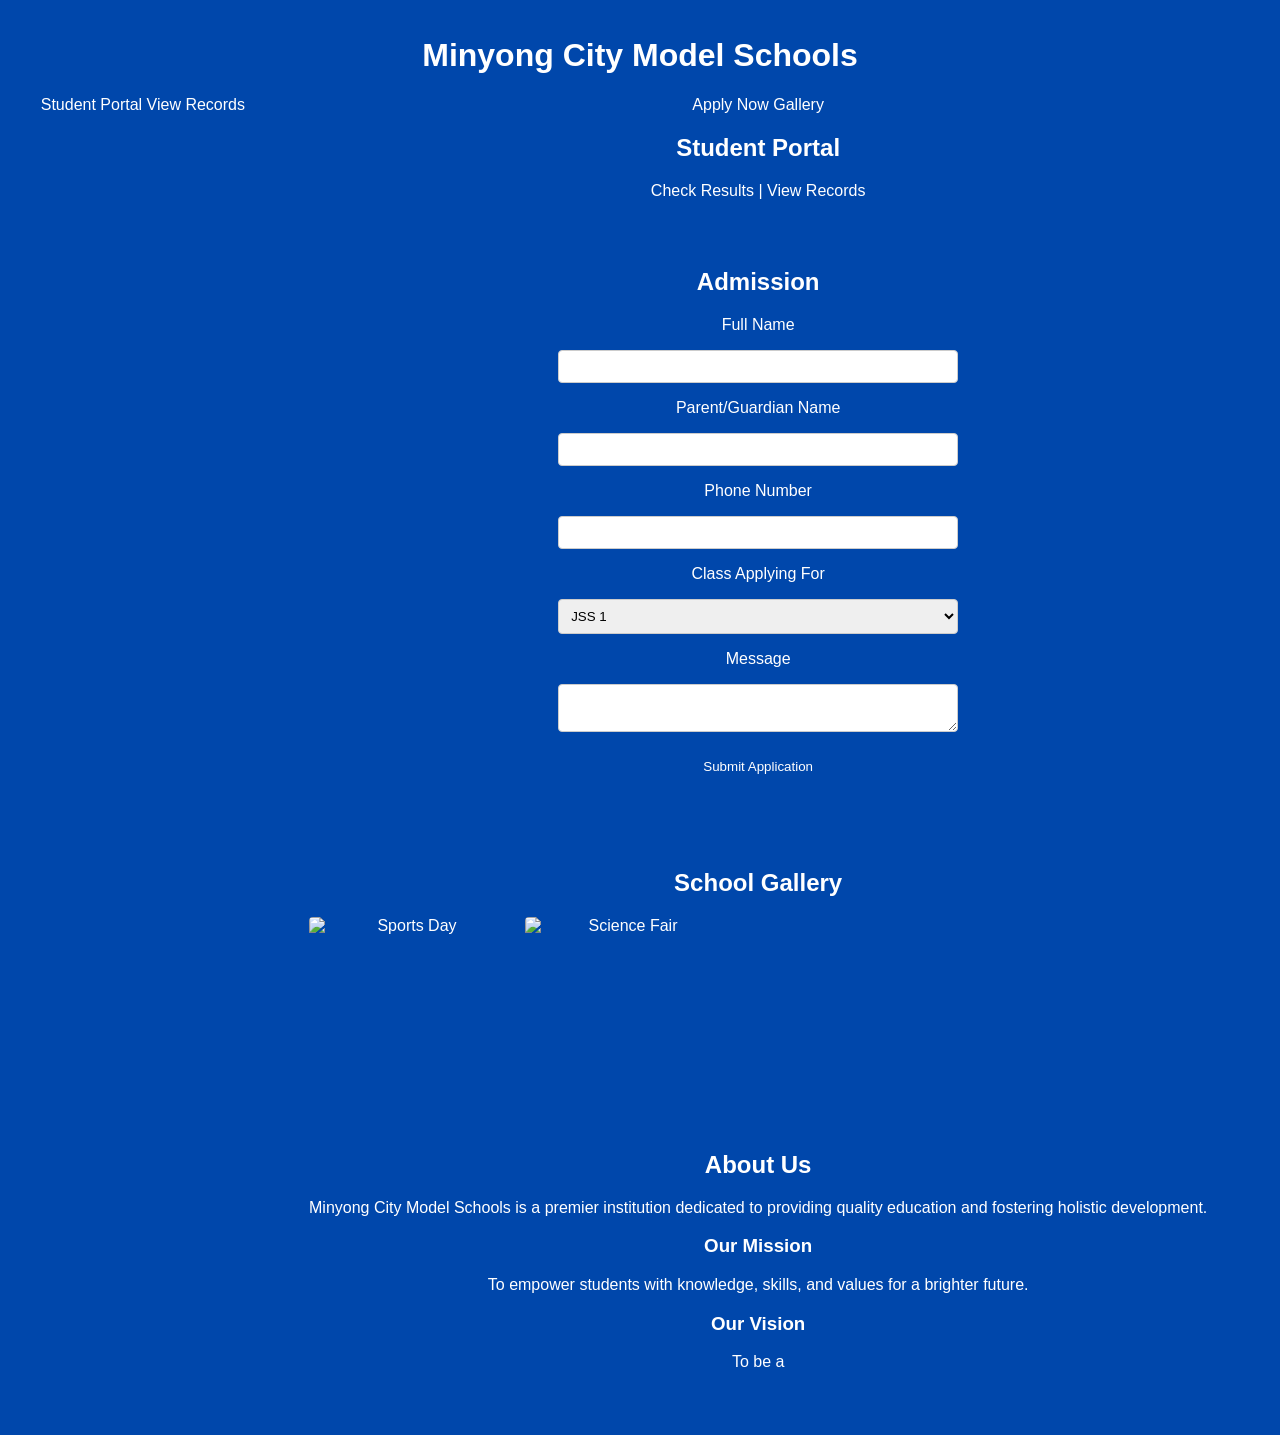
==== index.html @ 959cd060 "Create index.html" ====
<!DOCTYPE html>
<html lang="en">
<head>
    <meta charset="UTF-8">
    <meta name="viewport" content="width=device-width, initial-scale=1.0">
    <title>Minyong City Model Schools</title>
    <style>
        body {
            font-family: Arial, sans-serif;
            margin: 0;
            padding: 0;
        }
        header {
            background: #0047AB;
            color: white;
            padding: 1rem;
            text-align: center;
        }
        nav {
            display: flex;
            justify-content: center;
            gap: 2rem;
            position: relative;
        }
        nav a {
            color: white;
            text-decoration: none;
        }
        .dropdown {
            position: relative;
        }
        .dropdown-content {
            display: none;
            position: absolute;
            background: #0047AB;
            top: 100%;
            left: 0;
            padding: 0.5rem;
            border-radius: 4px;
        }
        .dropdown:hover .dropdown-content {
            display: block;
        }
        .dropdown-content a {
            display: block;
            padding: 0.5rem;
        }
        section {
            padding: 2rem;
        }
        form {
            display: flex;
            flex-direction: column;
            gap: 1rem;
            max-width: 400px;
            margin: auto;
        }
        input, select, textarea {
            padding: 0.5rem;
            border: 1px solid #ccc;
            border-radius: 4px;
        }
        button {
            padding: 0.7rem;
            background: #0047AB;
            color: white;
            border: none;
            cursor: pointer;
        }
        .gallery {
            display: flex;
            gap: 1rem;
            flex-wrap: wrap;
        }
        .gallery img {
            width: 200px;
            height: 150px;
            object-fit: cover;
            border-radius: 4px;
        }
    </style>
</head>
<body>
    <header>
        <h1>Minyong City Model Schools</h1>
        <nav>
            <div class="dropdown">
                <a href="                
                <div class="dropdown-content">
                    <a href="#portal">Student Portal</a>
                    <a href="                           
                    <a href="#records">View Records</a>
                </div>
            </div>
            <div class="dropdown">
                <a href="                 
                <div class="dropdown-content">
                    <a href="#admission">Apply Now</a>
                    <a href="                               
                </div>
            </div>
            <a href="#gallery">Gallery</a>
            <a href="                 
        </nav>
    </header>

    <section id="portal">
        <h2>Student Portal</h2>
        <p><a href="#">Check Results</a> | <a href="#">View Records</a></p>
    </section>

    <section id="admission">
        <h2>Admission</h2>
        <form>
            <label>Full Name</label>
            <input type="text" required>

            <label>Parent/Guardian Name</label>
            <input type="text" required>

            <label>Phone Number</label>
            <input type="tel" required>

            <label>Class Applying For</label>
            <select required>
                <option>JSS 1</option>
                <option>JSS 2</option>
                <option>SSS 1</option>
                <option>SSS 2</option>
            </select>

            <label>Message</label>
            <textarea></textarea>

            <button type="submit">Submit Application</button>
        </form>
    </section>

    <section id="gallery">
        <h2>School Gallery</h2>
        <div class="gallery">
            <img src="https:                                                  
            <img src="https://via.placeholder.com/200x150" alt="Sports Day">
            <img src="https:                                                       
            <img src="https://via.placeholder.com/200x150" alt="Science Fair">
        </div>
    </section>

    <section id="about">
        <h2>About Us</h2>
        <p>Minyong City Model Schools is a premier institution dedicated to providing quality education and fostering holistic development.</p>
        <h3>Our Mission</h3>
        <p>To empower students with knowledge, skills, and values for a brighter future.</p>
        <h3>Our Vision</h3>
        <p>To be a
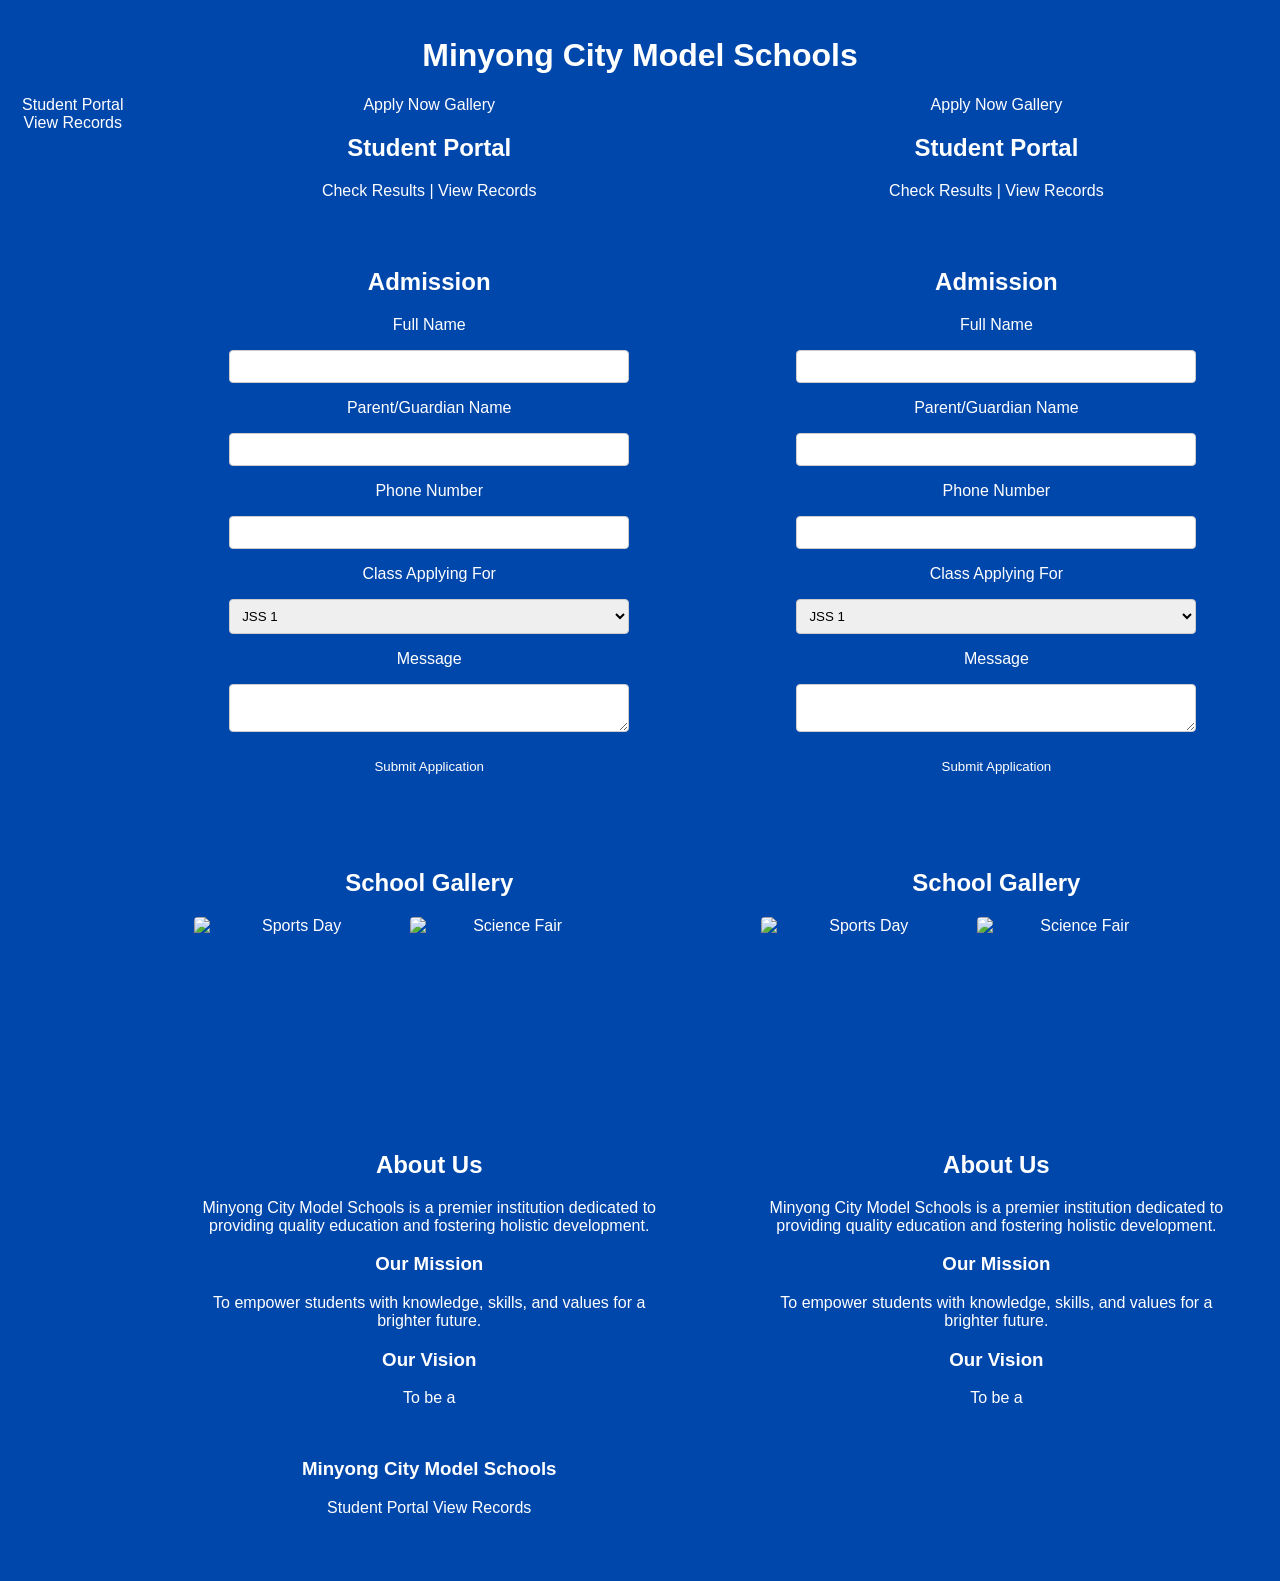
==== commit da98e96d: "Update index.html" ====
--- a/index.html
+++ b/index.html
@@ -153,4 +153,159 @@
         <p>To empower students with knowledge, skills, and values for a brighter future.</p>
         <h3>Our Vision</h3>
         <p>To be a
-      
+    <!DOCTYPE html>
+<html lang="en">
+<head>
+    <meta charset="UTF-8">
+    <meta name="viewport" content="width=device-width, initial-scale=1.0">
+    <title>Minyong City Model Schools</title>
+    <style>
+        body {
+            font-family: Arial, sans-serif;
+            margin: 0;
+            padding: 0;
+        }
+        header {
+            background: #0047AB;
+            color: white;
+            padding: 1rem;
+            text-align: center;
+        }
+        nav {
+            display: flex;
+            justify-content: center;
+            gap: 2rem;
+            position: relative;
+        }
+        nav a {
+            color: white;
+            text-decoration: none;
+        }
+        .dropdown {
+            position: relative;
+        }
+        .dropdown-content {
+            display: none;
+            position: absolute;
+            background: #0047AB;
+            top: 100%;
+            left: 0;
+            padding: 0.5rem;
+            border-radius: 4px;
+        }
+        .dropdown:hover .dropdown-content {
+            display: block;
+        }
+        .dropdown-content a {
+            display: block;
+            padding: 0.5rem;
+        }
+        section {
+            padding: 2rem;
+        }
+        form {
+            display: flex;
+            flex-direction: column;
+            gap: 1rem;
+            max-width: 400px;
+            margin: auto;
+        }
+        input, select, textarea {
+            padding: 0.5rem;
+            border: 1px solid #ccc;
+            border-radius: 4px;
+        }
+        button {
+            padding: 0.7rem;
+            background: #0047AB;
+            color: white;
+            border: none;
+            cursor: pointer;
+        }
+        .gallery {
+            display: flex;
+            gap: 1rem;
+            flex-wrap: wrap;
+        }
+        .gallery img {
+            width: 200px;
+            height: 150px;
+            object-fit: cover;
+            border-radius: 4px;
+        }
+    </style>
+</head>
+<body>
+    <header>
+        <h1>Minyong City Model Schools</h1>
+        <nav>
+            <div class="dropdown">
+                <a href="                
+                <div class="dropdown-content">
+                    <a href="#portal">Student Portal</a>
+                    <a href="                           
+                    <a href="#records">View Records</a>
+                </div>
+            </div>
+            <div class="dropdown">
+                <a href="                 
+                <div class="dropdown-content">
+                    <a href="#admission">Apply Now</a>
+                    <a href="                               
+                </div>
+            </div>
+            <a href="#gallery">Gallery</a>
+            <a href="                 
+        </nav>
+    </header>
+
+    <section id="portal">
+        <h2>Student Portal</h2>
+        <p><a href="#">Check Results</a> | <a href="#">View Records</a></p>
+    </section>
+
+    <section id="admission">
+        <h2>Admission</h2>
+        <form>
+            <label>Full Name</label>
+            <input type="text" required>
+
+            <label>Parent/Guardian Name</label>
+            <input type="text" required>
+
+            <label>Phone Number</label>
+            <input type="tel" required>
+
+            <label>Class Applying For</label>
+            <select required>
+                <option>JSS 1</option>
+                <option>JSS 2</option>
+                <option>SSS 1</option>
+                <option>SSS 2</option>
+            </select>
+
+            <label>Message</label>
+            <textarea></textarea>
+
+            <button type="submit">Submit Application</button>
+        </form>
+    </section>
+
+    <section id="gallery">
+        <h2>School Gallery</h2>
+        <div class="gallery">
+            <img src="https:                                                  
+            <img src="https://via.placeholder.com/200x150" alt="Sports Day">
+            <img src="https:                                                       
+            <img src="https://via.placeholder.com/200x150" alt="Science Fair">
+        </div>
+    </section>
+
+    <section id="about">
+        <h2>About Us</h2>
+        <p>Minyong City Model Schools is a premier institution dedicated to providing quality education and fostering holistic development.</p>
+        <h3>Our Mission</h3>
+        <p>To empower students with knowledge, skills, and values for a brighter future.</p>
+        <h3>Our Vision</h3>
+        <p>To be a
+                
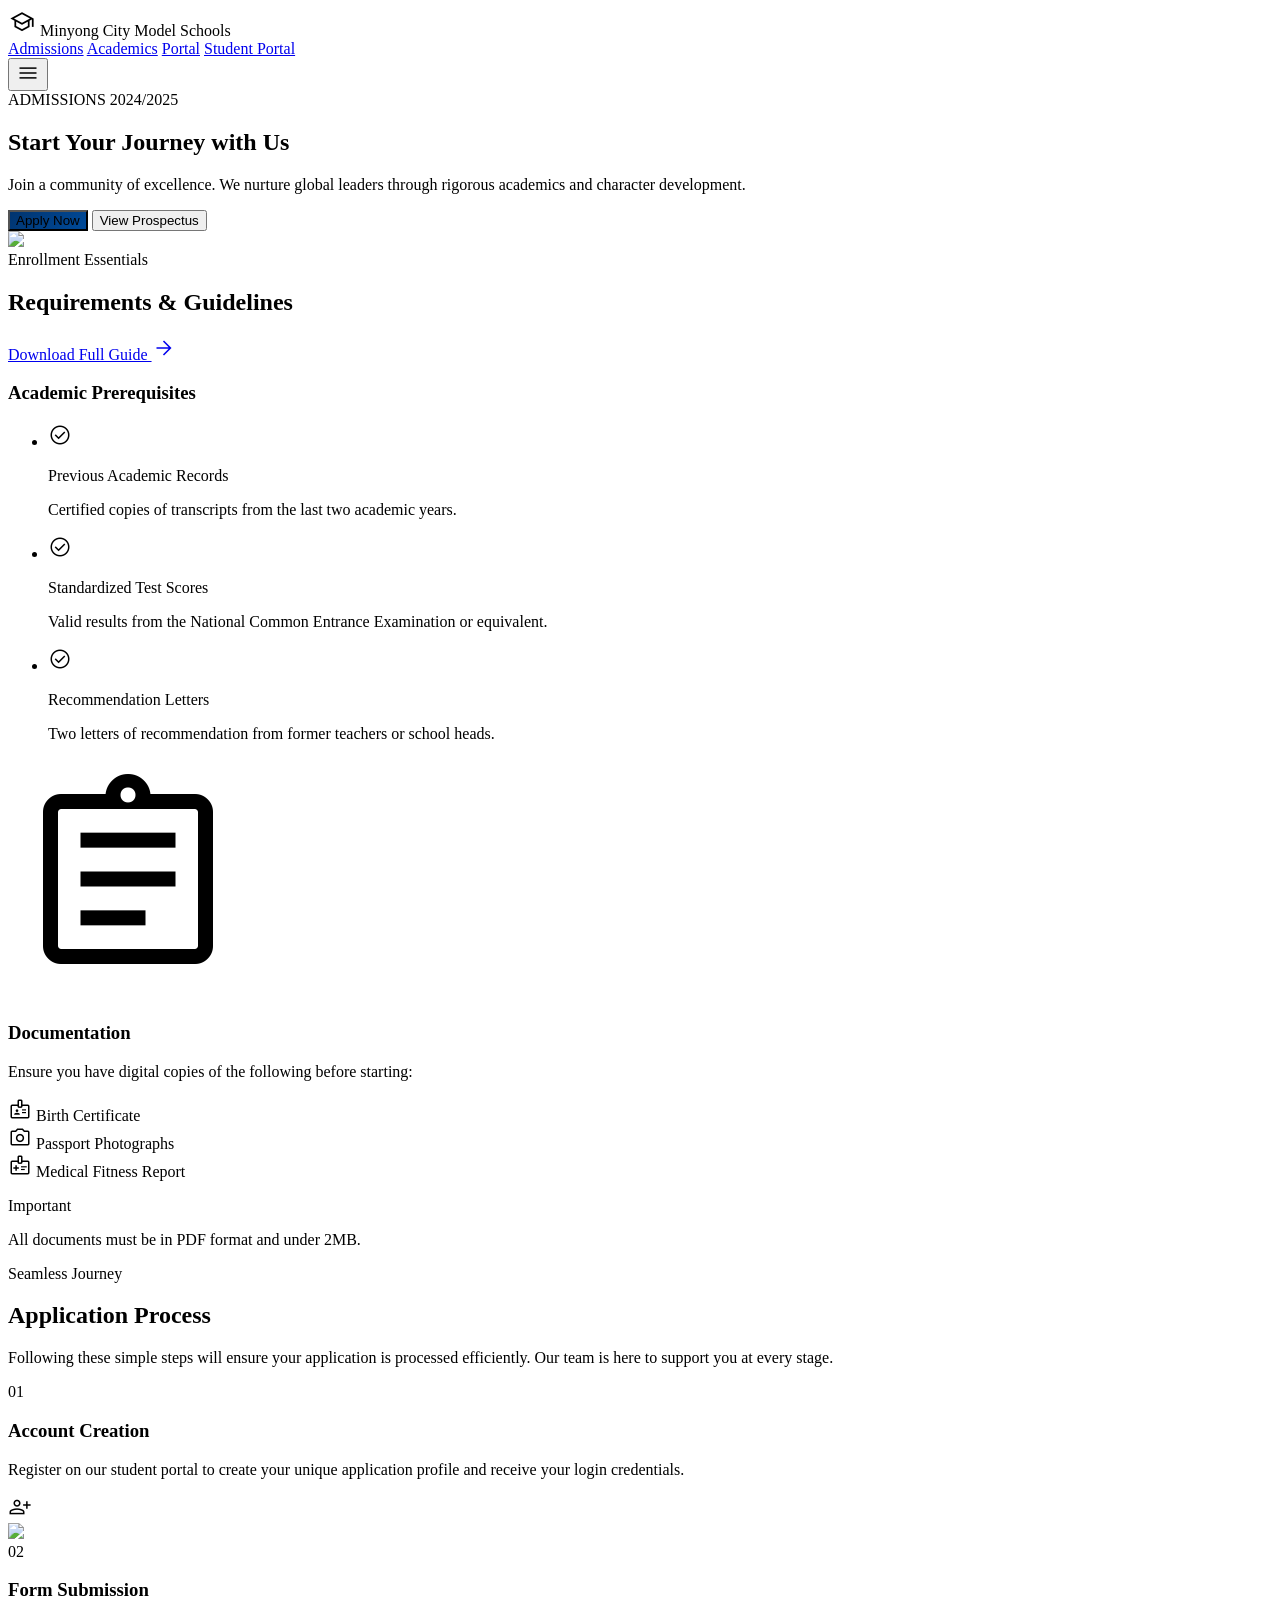
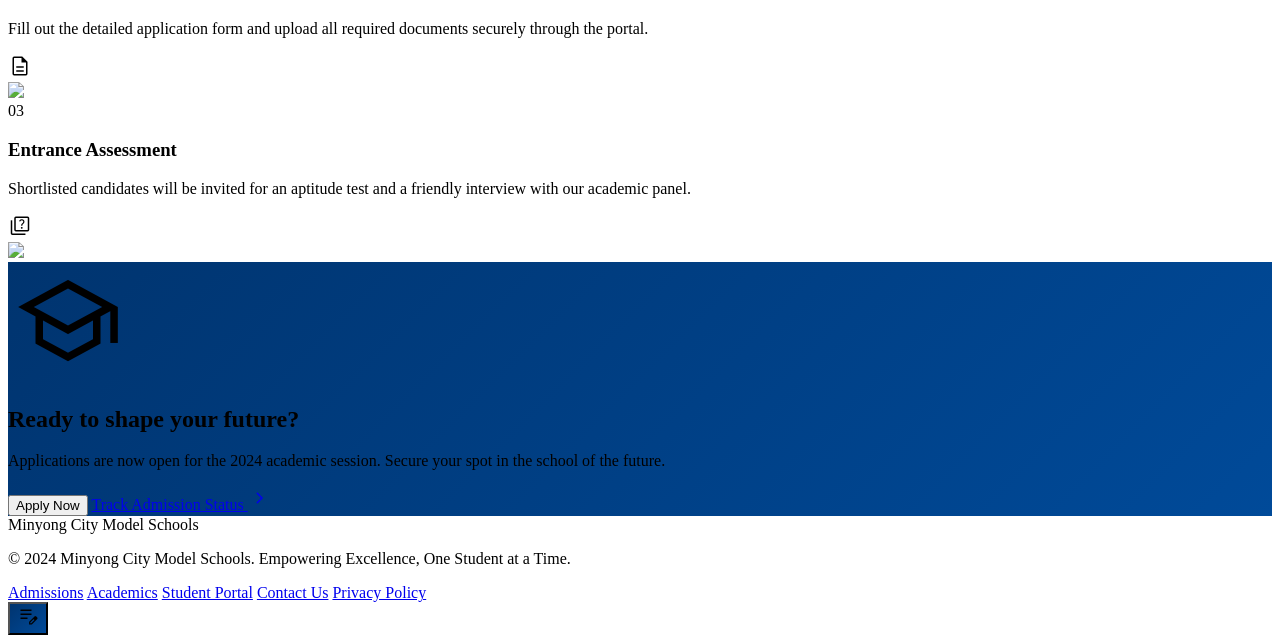
==== commit 9b326536: "Create index.html" ====
--- a/index.html
+++ b/index.html
@@ -1,311 +1,308 @@
 <!DOCTYPE html>
-<html lang="en">
-<head>
-    <meta charset="UTF-8">
-    <meta name="viewport" content="width=device-width, initial-scale=1.0">
-    <title>Minyong City Model Schools</title>
-    <style>
-        body {
-            font-family: Arial, sans-serif;
-            margin: 0;
-            padding: 0;
+
+<html class="light" lang="en"><head>
+<meta charset="utf-8"/>
+<meta content="width=device-width, initial-scale=1.0" name="viewport"/>
+<link href="https://fonts.googleapis.com/css2?family=Manrope:wght@400;500;700;800&amp;family=Public+Sans:wght@300;400;500;600&amp;display=swap" rel="stylesheet"/>
+<link href="https://fonts.googleapis.com/css2?family=Material+Symbols+Outlined:wght,FILL@100..700,0..1&amp;display=swap" rel="stylesheet"/>
+<link href="https://fonts.googleapis.com/css2?family=Material+Symbols+Outlined:wght,FILL@100..700,0..1&amp;display=swap" rel="stylesheet"/>
+<script src="https://cdn.tailwindcss.com?plugins=forms,container-queries"></script>
+<script id="tailwind-config">
+      tailwind.config = {
+        darkMode: "class",
+        theme: {
+          extend: {
+            colors: {
+              "surface-container-low": "#f3f4f5",
+              "primary-fixed": "#d7e2ff",
+              "on-tertiary-fixed": "#351000",
+              "outline": "#737783",
+              "on-tertiary-fixed-variant": "#7b2f00",
+              "tertiary-fixed-dim": "#ffb694",
+              "error": "#ba1a1a",
+              "on-surface-variant": "#424751",
+              "inverse-surface": "#2e3132",
+              "secondary-fixed": "#cbe7f5",
+              "surface-container": "#edeeef",
+              "surface-dim": "#d9dadb",
+              "tertiary-fixed": "#ffdbcc",
+              "on-surface": "#191c1d",
+              "surface-container-lowest": "#ffffff",
+              "inverse-primary": "#abc7ff",
+              "primary-fixed-dim": "#abc7ff",
+              "on-secondary": "#ffffff",
+              "tertiary": "#5f2200",
+              "secondary-fixed-dim": "#afcbd8",
+              "secondary-container": "#cbe7f5",
+              "surface-tint": "#255dad",
+              "on-primary-fixed-variant": "#00458f",
+              "on-error": "#ffffff",
+              "primary": "#00346f",
+              "on-primary-fixed": "#001b3f",
+              "surface-container-highest": "#e1e3e4",
+              "error-container": "#ffdad6",
+              "surface-container-high": "#e7e8e9",
+              "background": "#f8f9fa",
+              "secondary": "#48626e",
+              "tertiary-container": "#833301",
+              "surface-variant": "#e1e3e4",
+              "on-primary": "#ffffff",
+              "surface-bright": "#f8f9fa",
+              "outline-variant": "#c2c6d3",
+              "on-tertiary": "#ffffff",
+              "primary-container": "#004a99",
+              "inverse-on-surface": "#f0f1f2",
+              "on-tertiary-container": "#ffa77e",
+              "on-error-container": "#93000a",
+              "on-secondary-fixed": "#021f29",
+              "on-secondary-fixed-variant": "#304a55",
+              "surface": "#f8f9fa",
+              "on-background": "#191c1d",
+              "on-secondary-container": "#4e6874",
+              "on-primary-container": "#9bbdff"
+            },
+            fontFamily: {
+              "headline": ["Manrope"],
+              "body": ["Public Sans"],
+              "label": ["Public Sans"]
+            },
+            borderRadius: {"DEFAULT": "0.125rem", "lg": "0.25rem", "xl": "0.5rem", "full": "0.75rem"},
+          },
+        },
+      }
+    </script>
+<style>
+        .material-symbols-outlined {
+            font-variation-settings: 'FILL' 0, 'wght' 300, 'GRAD' 0, 'opsz' 24;
         }
-        header {
-            background: #0047AB;
-            color: white;
-            padding: 1rem;
-            text-align: center;
-        }
-        nav {
-            display: flex;
-            justify-content: center;
-            gap: 2rem;
-            position: relative;
-        }
-        nav a {
-            color: white;
-            text-decoration: none;
-        }
-        .dropdown {
-            position: relative;
-        }
-        .dropdown-content {
-            display: none;
-            position: absolute;
-            background: #0047AB;
-            top: 100%;
-            left: 0;
-            padding: 0.5rem;
-            border-radius: 4px;
-        }
-        .dropdown:hover .dropdown-content {
-            display: block;
-        }
-        .dropdown-content a {
-            display: block;
-            padding: 0.5rem;
-        }
-        section {
-            padding: 2rem;
-        }
-        form {
-            display: flex;
-            flex-direction: column;
-            gap: 1rem;
-            max-width: 400px;
-            margin: auto;
-        }
-        input, select, textarea {
-            padding: 0.5rem;
-            border: 1px solid #ccc;
-            border-radius: 4px;
-        }
-        button {
-            padding: 0.7rem;
-            background: #0047AB;
-            color: white;
-            border: none;
-            cursor: pointer;
-        }
-        .gallery {
-            display: flex;
-            gap: 1rem;
-            flex-wrap: wrap;
-        }
-        .gallery img {
-            width: 200px;
-            height: 150px;
-            object-fit: cover;
-            border-radius: 4px;
+        .bg-academic-gradient {
+            background: linear-gradient(135deg, #00346f 0%, #004a99 100%);
         }
     </style>
-</head>
-<body>
-    <header>
-        <h1>Minyong City Model Schools</h1>
-        <nav>
-            <div class="dropdown">
-                <a href="                
-                <div class="dropdown-content">
-                    <a href="#portal">Student Portal</a>
-                    <a href="                           
-                    <a href="#records">View Records</a>
-                </div>
-            </div>
-            <div class="dropdown">
-                <a href="                 
-                <div class="dropdown-content">
-                    <a href="#admission">Apply Now</a>
-                    <a href="                               
-                </div>
-            </div>
-            <a href="#gallery">Gallery</a>
-            <a href="                 
-        </nav>
-    </header>
-
-    <section id="portal">
-        <h2>Student Portal</h2>
-        <p><a href="#">Check Results</a> | <a href="#">View Records</a></p>
-    </section>
-
-    <section id="admission">
-        <h2>Admission</h2>
-        <form>
-            <label>Full Name</label>
-            <input type="text" required>
-
-            <label>Parent/Guardian Name</label>
-            <input type="text" required>
-
-            <label>Phone Number</label>
-            <input type="tel" required>
-
-            <label>Class Applying For</label>
-            <select required>
-                <option>JSS 1</option>
-                <option>JSS 2</option>
-                <option>SSS 1</option>
-                <option>SSS 2</option>
-            </select>
-
-            <label>Message</label>
-            <textarea></textarea>
-
-            <button type="submit">Submit Application</button>
-        </form>
-    </section>
-
-    <section id="gallery">
-        <h2>School Gallery</h2>
-        <div class="gallery">
-            <img src="https:                                                  
-            <img src="https://via.placeholder.com/200x150" alt="Sports Day">
-            <img src="https:                                                       
-            <img src="https://via.placeholder.com/200x150" alt="Science Fair">
-        </div>
-    </section>
-
-    <section id="about">
-        <h2>About Us</h2>
-        <p>Minyong City Model Schools is a premier institution dedicated to providing quality education and fostering holistic development.</p>
-        <h3>Our Mission</h3>
-        <p>To empower students with knowledge, skills, and values for a brighter future.</p>
-        <h3>Our Vision</h3>
-        <p>To be a
-    <!DOCTYPE html>
-<html lang="en">
-<head>
-    <meta charset="UTF-8">
-    <meta name="viewport" content="width=device-width, initial-scale=1.0">
-    <title>Minyong City Model Schools</title>
-    <style>
-        body {
-            font-family: Arial, sans-serif;
-            margin: 0;
-            padding: 0;
-        }
-        header {
-            background: #0047AB;
-            color: white;
-            padding: 1rem;
-            text-align: center;
-        }
-        nav {
-            display: flex;
-            justify-content: center;
-            gap: 2rem;
-            position: relative;
-        }
-        nav a {
-            color: white;
-            text-decoration: none;
-        }
-        .dropdown {
-            position: relative;
-        }
-        .dropdown-content {
-            display: none;
-            position: absolute;
-            background: #0047AB;
-            top: 100%;
-            left: 0;
-            padding: 0.5rem;
-            border-radius: 4px;
-        }
-        .dropdown:hover .dropdown-content {
-            display: block;
-        }
-        .dropdown-content a {
-            display: block;
-            padding: 0.5rem;
-        }
-        section {
-            padding: 2rem;
-        }
-        form {
-            display: flex;
-            flex-direction: column;
-            gap: 1rem;
-            max-width: 400px;
-            margin: auto;
-        }
-        input, select, textarea {
-            padding: 0.5rem;
-            border: 1px solid #ccc;
-            border-radius: 4px;
-        }
-        button {
-            padding: 0.7rem;
-            background: #0047AB;
-            color: white;
-            border: none;
-            cursor: pointer;
-        }
-        .gallery {
-            display: flex;
-            gap: 1rem;
-            flex-wrap: wrap;
-        }
-        .gallery img {
-            width: 200px;
-            height: 150px;
-            object-fit: cover;
-            border-radius: 4px;
-        }
-    </style>
-</head>
-<body>
-    <header>
-        <h1>Minyong City Model Schools</h1>
-        <nav>
-            <div class="dropdown">
-                <a href="                
-                <div class="dropdown-content">
-                    <a href="#portal">Student Portal</a>
-                    <a href="                           
-                    <a href="#records">View Records</a>
-                </div>
-            </div>
-            <div class="dropdown">
-                <a href="                 
-                <div class="dropdown-content">
-                    <a href="#admission">Apply Now</a>
-                    <a href="                               
-                </div>
-            </div>
-            <a href="#gallery">Gallery</a>
-            <a href="                 
-        </nav>
-    </header>
-
-    <section id="portal">
-        <h2>Student Portal</h2>
-        <p><a href="#">Check Results</a> | <a href="#">View Records</a></p>
-    </section>
-
-    <section id="admission">
-        <h2>Admission</h2>
-        <form>
-            <label>Full Name</label>
-            <input type="text" required>
-
-            <label>Parent/Guardian Name</label>
-            <input type="text" required>
-
-            <label>Phone Number</label>
-            <input type="tel" required>
-
-            <label>Class Applying For</label>
-            <select required>
-                <option>JSS 1</option>
-                <option>JSS 2</option>
-                <option>SSS 1</option>
-                <option>SSS 2</option>
-            </select>
-
-            <label>Message</label>
-            <textarea></textarea>
-
-            <button type="submit">Submit Application</button>
-        </form>
-    </section>
-
-    <section id="gallery">
-        <h2>School Gallery</h2>
-        <div class="gallery">
-            <img src="https:                                                  
-            <img src="https://via.placeholder.com/200x150" alt="Sports Day">
-            <img src="https:                                                       
-            <img src="https://via.placeholder.com/200x150" alt="Science Fair">
-        </div>
-    </section>
-
-    <section id="about">
-        <h2>About Us</h2>
-        <p>Minyong City Model Schools is a premier institution dedicated to providing quality education and fostering holistic development.</p>
-        <h3>Our Mission</h3>
-        <p>To empower students with knowledge, skills, and values for a brighter future.</p>
-        <h3>Our Vision</h3>
-        <p>To be a
-                
+<style>
+    body {
+      min-height: max(884px, 100dvh);
+    }
+  </style>
+  </head>
+<body class="bg-background text-on-surface font-body selection:bg-primary-fixed">
+<!-- TopAppBar -->
+<header class="fixed top-0 w-full z-50 bg-slate-50/80 backdrop-blur-xl shadow-[0_8px_24px_rgba(0,52,111,0.06)] h-20">
+<div class="max-w-7xl mx-auto px-8 h-20 flex justify-between items-center">
+<div class="flex items-center gap-3">
+<span class="material-symbols-outlined text-blue-900" style="font-size: 28px;">school</span>
+<span class="text-xl font-extrabold text-blue-900 tracking-tighter font-headline">Minyong City Model Schools</span>
+</div>
+<nav class="hidden md:flex gap-8 items-center">
+<a class="text-blue-900 font-bold border-b-2 border-blue-900 pb-1 font-headline" href="#">Admissions</a>
+<a class="text-slate-600 font-medium hover:text-blue-800 transition-colors font-headline" href="#">Academics</a>
+<a class="text-slate-600 font-medium hover:text-blue-800 transition-colors font-headline" href="#">Portal</a>
+<a class="bg-blue-900 text-white px-6 py-2 rounded-lg font-bold hover:scale-95 transition-transform" href="#">Student Portal</a>
+</nav>
+<button class="md:hidden text-blue-900">
+<span class="material-symbols-outlined">menu</span>
+</button>
+</div>
+</header>
+<main class="pt-20">
+<!-- Academic Hero Section -->
+<section class="relative w-full bg-primary overflow-hidden py-24 md:py-32">
+<div class="absolute inset-0 opacity-10 bg-[radial-gradient(circle_at_center,_var(--tw-gradient-stops))] from-surface-tint to-transparent"></div>
+<div class="max-w-7xl mx-auto px-8 relative z-10 flex flex-col items-start">
+<div class="inline-block px-4 py-1 rounded-full bg-primary-container text-on-primary-container font-label text-xs font-bold tracking-widest mb-6">ADMISSIONS 2024/2025</div>
+<h1 class="font-headline text-5xl md:text-7xl font-extrabold text-white tracking-tight leading-none mb-8 max-w-3xl">
+                    Start Your <span class="text-primary-fixed">Journey</span> with Us
+                </h1>
+<div class="w-24 h-1.5 bg-primary-fixed mb-8"></div>
+<p class="text-white/80 text-lg md:text-xl max-w-xl mb-12 font-body leading-relaxed">
+                    Join a community of excellence. We nurture global leaders through rigorous academics and character development.
+                </p>
+<div class="flex flex-wrap gap-4">
+<button class="bg-academic-gradient text-white px-8 py-4 rounded-lg font-headline font-bold text-lg shadow-lg hover:scale-105 transition-transform">Apply Now</button>
+<button class="bg-transparent border border-white/20 text-white px-8 py-4 rounded-lg font-headline font-medium text-lg hover:bg-white/10 transition-colors">View Prospectus</button>
+</div>
+</div>
+<!-- Decorative image element -->
+<div class="absolute right-0 bottom-0 top-0 w-1/3 hidden lg:block opacity-20">
+<img class="w-full h-full object-cover" data-alt="prestigious stone architecture of a classic university campus building with large clock tower and green manicured lawn" src="https://lh3.googleusercontent.com/aida-public/[base64]"/>
+</div>
+</section>
+<!-- Requirements & Guidelines - Bento Style -->
+<section class="py-24 bg-surface">
+<div class="max-w-7xl mx-auto px-8">
+<div class="flex flex-col md:flex-row justify-between items-end mb-16 gap-6">
+<div>
+<span class="text-secondary font-label text-sm font-bold uppercase tracking-widest">Enrollment Essentials</span>
+<h2 class="font-headline text-4xl font-bold text-on-surface mt-2">Requirements &amp; Guidelines</h2>
+</div>
+<a class="text-primary font-bold flex items-center gap-2 group" href="#">
+                        Download Full Guide
+                        <span class="material-symbols-outlined group-hover:translate-x-1 transition-transform">arrow_forward</span>
+</a>
+</div>
+<div class="grid grid-cols-1 md:grid-cols-12 gap-8">
+<div class="md:col-span-8 bg-surface-container-lowest p-10 rounded-xl border border-outline-variant/20 shadow-sm relative overflow-hidden">
+<div class="relative z-10">
+<h3 class="text-2xl font-bold mb-6 text-primary">Academic Prerequisites</h3>
+<ul class="space-y-6">
+<li class="flex items-start gap-4">
+<span class="material-symbols-outlined text-primary mt-1">check_circle</span>
+<div>
+<p class="font-bold text-on-surface">Previous Academic Records</p>
+<p class="text-secondary text-sm">Certified copies of transcripts from the last two academic years.</p>
+</div>
+</li>
+<li class="flex items-start gap-4">
+<span class="material-symbols-outlined text-primary mt-1">check_circle</span>
+<div>
+<p class="font-bold text-on-surface">Standardized Test Scores</p>
+<p class="text-secondary text-sm">Valid results from the National Common Entrance Examination or equivalent.</p>
+</div>
+</li>
+<li class="flex items-start gap-4">
+<span class="material-symbols-outlined text-primary mt-1">check_circle</span>
+<div>
+<p class="font-bold text-on-surface">Recommendation Letters</p>
+<p class="text-secondary text-sm">Two letters of recommendation from former teachers or school heads.</p>
+</div>
+</li>
+</ul>
+</div>
+<div class="absolute -right-10 -bottom-10 opacity-5 rotate-12">
+<span class="material-symbols-outlined" style="font-size: 240px;">assignment</span>
+</div>
+</div>
+<div class="md:col-span-4 bg-primary text-white p-10 rounded-xl flex flex-col justify-between">
+<div>
+<h3 class="text-2xl font-bold mb-4">Documentation</h3>
+<p class="text-white/70 mb-8 leading-relaxed">Ensure you have digital copies of the following before starting:</p>
+<div class="space-y-4">
+<div class="flex items-center gap-3 bg-white/10 p-3 rounded-lg">
+<span class="material-symbols-outlined">badge</span>
+<span class="text-sm font-medium">Birth Certificate</span>
+</div>
+<div class="flex items-center gap-3 bg-white/10 p-3 rounded-lg">
+<span class="material-symbols-outlined">photo_camera</span>
+<span class="text-sm font-medium">Passport Photographs</span>
+</div>
+<div class="flex items-center gap-3 bg-white/10 p-3 rounded-lg">
+<span class="material-symbols-outlined">medical_information</span>
+<span class="text-sm font-medium">Medical Fitness Report</span>
+</div>
+</div>
+</div>
+<div class="mt-8 pt-8 border-t border-white/10">
+<p class="text-xs text-primary-fixed uppercase tracking-widest font-bold">Important</p>
+<p class="text-sm mt-2">All documents must be in PDF format and under 2MB.</p>
+</div>
+</div>
+</div>
+</div>
+</section>
+<!-- Application Process - Editorial Asymmetry -->
+<section class="py-24 bg-surface-container-low overflow-hidden">
+<div class="max-w-7xl mx-auto px-8">
+<div class="mb-20 max-w-2xl">
+<span class="text-secondary font-label text-sm font-bold uppercase tracking-widest">Seamless Journey</span>
+<h2 class="font-headline text-4xl font-bold text-on-surface mt-2">Application Process</h2>
+<p class="text-secondary mt-4 leading-relaxed">Following these simple steps will ensure your application is processed efficiently. Our team is here to support you at every stage.</p>
+</div>
+<div class="relative">
+<!-- Vertical Line Connector -->
+<div class="absolute left-8 md:left-1/2 top-0 bottom-0 w-px bg-outline-variant/30 hidden md:block"></div>
+<div class="space-y-24">
+<!-- Step 1 -->
+<div class="flex flex-col md:flex-row items-center gap-12 relative">
+<div class="md:w-1/2 md:text-right">
+<span class="text-primary font-black text-6xl opacity-20 block mb-4">01</span>
+<h3 class="text-2xl font-bold mb-4">Account Creation</h3>
+<p class="text-secondary leading-relaxed">Register on our student portal to create your unique application profile and receive your login credentials.</p>
+</div>
+<div class="absolute left-8 md:left-1/2 -translate-x-1/2 w-16 h-16 rounded-full bg-white shadow-xl flex items-center justify-center z-10 border-4 border-surface-container-low hidden md:flex">
+<span class="material-symbols-outlined text-primary">person_add</span>
+</div>
+<div class="md:w-1/2">
+<div class="bg-surface-container-highest/50 aspect-video rounded-2xl p-4">
+<img class="w-full h-full object-cover rounded-xl shadow-md" data-alt="close-up of hands typing on a modern laptop keyboard in a bright minimalist office setting" src="https://lh3.googleusercontent.com/aida-public/[base64]"/>
+</div>
+</div>
+</div>
+<!-- Step 2 -->
+<div class="flex flex-col md:flex-row-reverse items-center gap-12 relative">
+<div class="md:w-1/2 md:text-left">
+<span class="text-primary font-black text-6xl opacity-20 block mb-4">02</span>
+<h3 class="text-2xl font-bold mb-4">Form Submission</h3>
+<p class="text-secondary leading-relaxed">Fill out the detailed application form and upload all required documents securely through the portal.</p>
+</div>
+<div class="absolute left-8 md:left-1/2 -translate-x-1/2 w-16 h-16 rounded-full bg-white shadow-xl flex items-center justify-center z-10 border-4 border-surface-container-low hidden md:flex">
+<span class="material-symbols-outlined text-primary">description</span>
+</div>
+<div class="md:w-1/2">
+<div class="bg-surface-container-highest/50 aspect-video rounded-2xl p-4">
+<img class="w-full h-full object-cover rounded-xl shadow-md" data-alt="person signing official documents with a fountain pen on a clean white desk with soft sunlight" src="https://lh3.googleusercontent.com/aida-public/[base64]"/>
+</div>
+</div>
+</div>
+<!-- Step 3 -->
+<div class="flex flex-col md:flex-row items-center gap-12 relative">
+<div class="md:w-1/2 md:text-right">
+<span class="text-primary font-black text-6xl opacity-20 block mb-4">03</span>
+<h3 class="text-2xl font-bold mb-4">Entrance Assessment</h3>
+<p class="text-secondary leading-relaxed">Shortlisted candidates will be invited for an aptitude test and a friendly interview with our academic panel.</p>
+</div>
+<div class="absolute left-8 md:left-1/2 -translate-x-1/2 w-16 h-16 rounded-full bg-white shadow-xl flex items-center justify-center z-10 border-4 border-surface-container-low hidden md:flex">
+<span class="material-symbols-outlined text-primary">quiz</span>
+</div>
+<div class="md:w-1/2">
+<div class="bg-surface-container-highest/50 aspect-video rounded-2xl p-4">
+<img class="w-full h-full object-cover rounded-xl shadow-md" data-alt="group of students focused on writing an exam in a clean modern classroom with large windows" src="https://lh3.googleusercontent.com/aida-public/[base64]"/>
+</div>
+</div>
+</div>
+</div>
+</div>
+</div>
+</section>
+<!-- CTA Section - Prominent Apply Now -->
+<section class="py-24 bg-white">
+<div class="max-w-5xl mx-auto px-8">
+<div class="bg-academic-gradient rounded-3xl p-12 md:p-20 text-center relative overflow-hidden shadow-2xl">
+<div class="absolute top-0 right-0 p-8 opacity-10">
+<span class="material-symbols-outlined" style="font-size: 120px;">school</span>
+</div>
+<div class="relative z-10">
+<h2 class="font-headline text-3xl md:text-5xl font-bold text-white mb-6">Ready to shape your future?</h2>
+<p class="text-on-primary-container text-lg mb-10 max-w-2xl mx-auto">Applications are now open for the 2024 academic session. Secure your spot in the school of the future.</p>
+<div class="flex flex-col sm:flex-row gap-6 justify-center items-center">
+<button class="w-full sm:w-auto bg-white text-primary px-12 py-5 rounded-full font-headline font-extrabold text-xl shadow-xl hover:scale-105 transition-transform">Apply Now</button>
+<a class="text-white font-bold underline underline-offset-8 decoration-primary-fixed flex items-center gap-2 group" href="#">
+                                Track Admission Status
+                                <span class="material-symbols-outlined group-hover:translate-x-1 transition-transform">chevron_right</span>
+</a>
+</div>
+</div>
+</div>
+</div>
+</section>
+</main>
+<!-- Footer -->
+<footer class="w-full py-12 px-8 bg-slate-100 border-t border-slate-200/20">
+<div class="max-w-7xl mx-auto grid grid-cols-1 md:grid-cols-2 gap-8 items-center">
+<div class="space-y-4">
+<div class="text-lg font-bold text-blue-900 tracking-tight font-headline uppercase">Minyong City Model Schools</div>
+<p class="text-slate-500 font-body text-sm leading-relaxed max-w-md">© 2024 Minyong City Model Schools. Empowering Excellence, One Student at a Time.</p>
+</div>
+<div class="flex flex-wrap gap-x-8 gap-y-4 md:justify-end">
+<a class="text-slate-500 hover:text-blue-700 transition-transform hover:translate-x-1 text-sm font-medium" href="#">Admissions</a>
+<a class="text-slate-500 hover:text-blue-700 transition-transform hover:translate-x-1 text-sm font-medium" href="#">Academics</a>
+<a class="text-slate-500 hover:text-blue-700 transition-transform hover:translate-x-1 text-sm font-medium" href="#">Student Portal</a>
+<a class="text-slate-500 hover:text-blue-700 transition-transform hover:translate-x-1 text-sm font-medium" href="#">Contact Us</a>
+<a class="text-slate-500 hover:text-blue-700 transition-transform hover:translate-x-1 text-sm font-medium" href="#">Privacy Policy</a>
+</div>
+</div>
+</footer>
+<!-- FAB for quick action -->
+<button class="fixed bottom-8 right-8 bg-academic-gradient text-white p-4 rounded-full shadow-[0px_8px_24px_rgba(0,52,111,0.2)] hover:scale-110 transition-transform md:hidden z-40">
+<span class="material-symbols-outlined">edit_note</span>
+</button>
+</body></html>
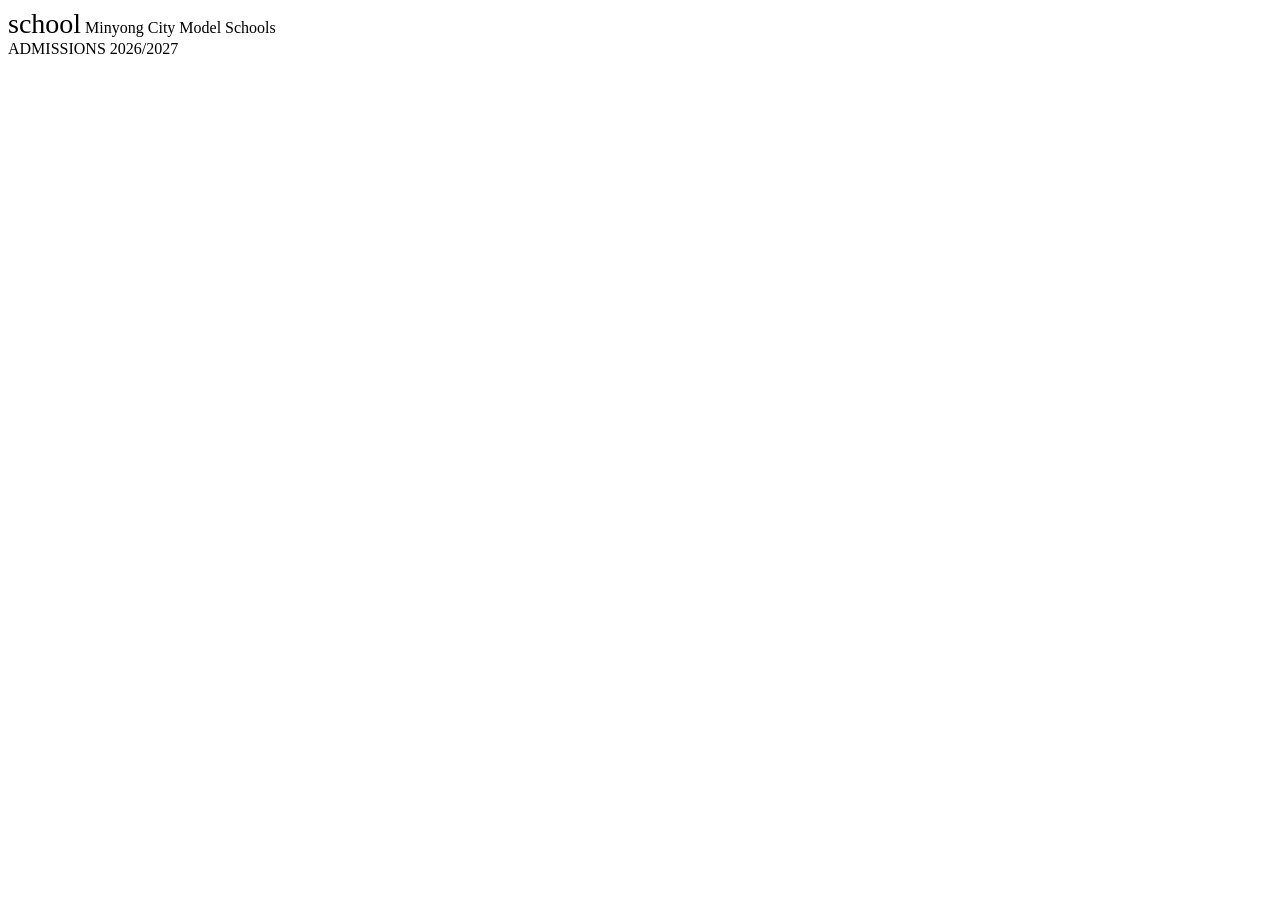
==== commit 55db82fa: "Create index.html" ====
--- a/index.html
+++ b/index.html
@@ -1,308 +1,70 @@
 <!DOCTYPE html>
+<html class="light" lang="en">
+<head>
+    <meta charset="utf-8"/>
+    <meta content="width=device-width, initial-scale=1.0" name="viewport"/>
+    <link href="https:                                                                                                                                                
+    <link href="https://fonts.googleapis.com/css2?family=Material+Symbols+Outlined:wght,FILL@100..700,0..1&amp;display=swap" rel="stylesheet"/>
+    <script src="https:                                                                
+    <script id="tailwind-config">
+        tailwind.config = {
+            darkMode: "class",
+            theme: {
+                extend: {
+                    colors: {
+                                            
+                    },
+                    fontFamily: {
+                        "headline": ["Manrope"],
+                        "body": ["Public Sans"],
+                        "label": ["Public Sans"]
+                    },
+                    borderRadius: {
+                        "DEFAULT": "0.125rem",
+                        "lg": "0.25rem",
+                        "xl": "0.5rem",
+                        "full": "0.75rem"
+                    },
+                },
+            },
+        }
+    </script>
+    <style>
+                               
+    </style>
+</head>
+<body class="bg-background text-on-surface font-body selection:bg-primary-fixed">
+    <!-- TopAppBar -->
+    <header class="fixed top-0 w-full z-50 bg-slate-50/80 backdrop-blur-xl shadow-[0_8px_24px_rgba(0,52,111,0.06)] h-20">
+        <div class="max-w-7xl mx-auto px-8 h-20 flex justify-between items-center">
+            <div class="flex items-center gap-3">
+                <span class="material-symbols-outlined text-blue-900" style="font-size: 28px;">school</span>
+                <span class="text-xl font-extrabold text-blue-900 tracking-tighter font-headline">Minyong City Model Schools</span>
+            </div>
+            <!-- ... (rest of your code) -->
+        </div>
+    </header>
+    <main class="pt-20">
+        <!-- Academic Hero Section -->
+        <section class="relative w-full bg-primary overflow-hidden py-24 md:py-32">
+            <div class="absolute inset-0 opacity-10 bg-[radial-gradient(circle_at_center,_var(--tw-gradient-stops))] from-surface-tint to-transparent"></div>
+            <div class="max-w-7xl mx-auto px-8 relative z-10 flex flex-col items-start">
+                <div class="inline-block px-4 py-1 rounded-full bg-primary-container text-on-primary-container font-label text-xs font-bold tracking-widest mb-6">ADMISSIONS <span class="year-range">2024/2025</span></div>
+                <!-- ... (rest of your code) -->
+            </div>
+        </section>
+        <!-- ... (rest of your code) -->
+    </main>
 
-<html class="light" lang="en"><head>
-<meta charset="utf-8"/>
-<meta content="width=device-width, initial-scale=1.0" name="viewport"/>
-<link href="https://fonts.googleapis.com/css2?family=Manrope:wght@400;500;700;800&amp;family=Public+Sans:wght@300;400;500;600&amp;display=swap" rel="stylesheet"/>
-<link href="https://fonts.googleapis.com/css2?family=Material+Symbols+Outlined:wght,FILL@100..700,0..1&amp;display=swap" rel="stylesheet"/>
-<link href="https://fonts.googleapis.com/css2?family=Material+Symbols+Outlined:wght,FILL@100..700,0..1&amp;display=swap" rel="stylesheet"/>
-<script src="https://cdn.tailwindcss.com?plugins=forms,container-queries"></script>
-<script id="tailwind-config">
-      tailwind.config = {
-        darkMode: "class",
-        theme: {
-          extend: {
-            colors: {
-              "surface-container-low": "#f3f4f5",
-              "primary-fixed": "#d7e2ff",
-              "on-tertiary-fixed": "#351000",
-              "outline": "#737783",
-              "on-tertiary-fixed-variant": "#7b2f00",
-              "tertiary-fixed-dim": "#ffb694",
-              "error": "#ba1a1a",
-              "on-surface-variant": "#424751",
-              "inverse-surface": "#2e3132",
-              "secondary-fixed": "#cbe7f5",
-              "surface-container": "#edeeef",
-              "surface-dim": "#d9dadb",
-              "tertiary-fixed": "#ffdbcc",
-              "on-surface": "#191c1d",
-              "surface-container-lowest": "#ffffff",
-              "inverse-primary": "#abc7ff",
-              "primary-fixed-dim": "#abc7ff",
-              "on-secondary": "#ffffff",
-              "tertiary": "#5f2200",
-              "secondary-fixed-dim": "#afcbd8",
-              "secondary-container": "#cbe7f5",
-              "surface-tint": "#255dad",
-              "on-primary-fixed-variant": "#00458f",
-              "on-error": "#ffffff",
-              "primary": "#00346f",
-              "on-primary-fixed": "#001b3f",
-              "surface-container-highest": "#e1e3e4",
-              "error-container": "#ffdad6",
-              "surface-container-high": "#e7e8e9",
-              "background": "#f8f9fa",
-              "secondary": "#48626e",
-              "tertiary-container": "#833301",
-              "surface-variant": "#e1e3e4",
-              "on-primary": "#ffffff",
-              "surface-bright": "#f8f9fa",
-              "outline-variant": "#c2c6d3",
-              "on-tertiary": "#ffffff",
-              "primary-container": "#004a99",
-              "inverse-on-surface": "#f0f1f2",
-              "on-tertiary-container": "#ffa77e",
-              "on-error-container": "#93000a",
-              "on-secondary-fixed": "#021f29",
-              "on-secondary-fixed-variant": "#304a55",
-              "surface": "#f8f9fa",
-              "on-background": "#191c1d",
-              "on-secondary-container": "#4e6874",
-              "on-primary-container": "#9bbdff"
-            },
-            fontFamily: {
-              "headline": ["Manrope"],
-              "body": ["Public Sans"],
-              "label": ["Public Sans"]
-            },
-            borderRadius: {"DEFAULT": "0.125rem", "lg": "0.25rem", "xl": "0.5rem", "full": "0.75rem"},
-          },
-        },
-      }
+    <script>
+        const currentYear = new Date().getFullYear();
+        document.addEventListener("DOMContentLoaded", () => {
+            const yearElements = document.querySelectorAll('.year-range');
+            yearElements.forEach(el => {
+                el.innerText = `${currentYear}/${currentYear + 1}`;
+            });
+        });
     </script>
-<style>
-        .material-symbols-outlined {
-            font-variation-settings: 'FILL' 0, 'wght' 300, 'GRAD' 0, 'opsz' 24;
-        }
-        .bg-academic-gradient {
-            background: linear-gradient(135deg, #00346f 0%, #004a99 100%);
-        }
-    </style>
-<style>
-    body {
-      min-height: max(884px, 100dvh);
-    }
-  </style>
-  </head>
-<body class="bg-background text-on-surface font-body selection:bg-primary-fixed">
-<!-- TopAppBar -->
-<header class="fixed top-0 w-full z-50 bg-slate-50/80 backdrop-blur-xl shadow-[0_8px_24px_rgba(0,52,111,0.06)] h-20">
-<div class="max-w-7xl mx-auto px-8 h-20 flex justify-between items-center">
-<div class="flex items-center gap-3">
-<span class="material-symbols-outlined text-blue-900" style="font-size: 28px;">school</span>
-<span class="text-xl font-extrabold text-blue-900 tracking-tighter font-headline">Minyong City Model Schools</span>
-</div>
-<nav class="hidden md:flex gap-8 items-center">
-<a class="text-blue-900 font-bold border-b-2 border-blue-900 pb-1 font-headline" href="#">Admissions</a>
-<a class="text-slate-600 font-medium hover:text-blue-800 transition-colors font-headline" href="#">Academics</a>
-<a class="text-slate-600 font-medium hover:text-blue-800 transition-colors font-headline" href="#">Portal</a>
-<a class="bg-blue-900 text-white px-6 py-2 rounded-lg font-bold hover:scale-95 transition-transform" href="#">Student Portal</a>
-</nav>
-<button class="md:hidden text-blue-900">
-<span class="material-symbols-outlined">menu</span>
-</button>
-</div>
-</header>
-<main class="pt-20">
-<!-- Academic Hero Section -->
-<section class="relative w-full bg-primary overflow-hidden py-24 md:py-32">
-<div class="absolute inset-0 opacity-10 bg-[radial-gradient(circle_at_center,_var(--tw-gradient-stops))] from-surface-tint to-transparent"></div>
-<div class="max-w-7xl mx-auto px-8 relative z-10 flex flex-col items-start">
-<div class="inline-block px-4 py-1 rounded-full bg-primary-container text-on-primary-container font-label text-xs font-bold tracking-widest mb-6">ADMISSIONS 2024/2025</div>
-<h1 class="font-headline text-5xl md:text-7xl font-extrabold text-white tracking-tight leading-none mb-8 max-w-3xl">
-                    Start Your <span class="text-primary-fixed">Journey</span> with Us
-                </h1>
-<div class="w-24 h-1.5 bg-primary-fixed mb-8"></div>
-<p class="text-white/80 text-lg md:text-xl max-w-xl mb-12 font-body leading-relaxed">
-                    Join a community of excellence. We nurture global leaders through rigorous academics and character development.
-                </p>
-<div class="flex flex-wrap gap-4">
-<button class="bg-academic-gradient text-white px-8 py-4 rounded-lg font-headline font-bold text-lg shadow-lg hover:scale-105 transition-transform">Apply Now</button>
-<button class="bg-transparent border border-white/20 text-white px-8 py-4 rounded-lg font-headline font-medium text-lg hover:bg-white/10 transition-colors">View Prospectus</button>
-</div>
-</div>
-<!-- Decorative image element -->
-<div class="absolute right-0 bottom-0 top-0 w-1/3 hidden lg:block opacity-20">
-<img class="w-full h-full object-cover" data-alt="prestigious stone architecture of a classic university campus building with large clock tower and green manicured lawn" src="https://lh3.googleusercontent.com/aida-public/[base64]"/>
-</div>
-</section>
-<!-- Requirements & Guidelines - Bento Style -->
-<section class="py-24 bg-surface">
-<div class="max-w-7xl mx-auto px-8">
-<div class="flex flex-col md:flex-row justify-between items-end mb-16 gap-6">
-<div>
-<span class="text-secondary font-label text-sm font-bold uppercase tracking-widest">Enrollment Essentials</span>
-<h2 class="font-headline text-4xl font-bold text-on-surface mt-2">Requirements &amp; Guidelines</h2>
-</div>
-<a class="text-primary font-bold flex items-center gap-2 group" href="#">
-                        Download Full Guide
-                        <span class="material-symbols-outlined group-hover:translate-x-1 transition-transform">arrow_forward</span>
-</a>
-</div>
-<div class="grid grid-cols-1 md:grid-cols-12 gap-8">
-<div class="md:col-span-8 bg-surface-container-lowest p-10 rounded-xl border border-outline-variant/20 shadow-sm relative overflow-hidden">
-<div class="relative z-10">
-<h3 class="text-2xl font-bold mb-6 text-primary">Academic Prerequisites</h3>
-<ul class="space-y-6">
-<li class="flex items-start gap-4">
-<span class="material-symbols-outlined text-primary mt-1">check_circle</span>
-<div>
-<p class="font-bold text-on-surface">Previous Academic Records</p>
-<p class="text-secondary text-sm">Certified copies of transcripts from the last two academic years.</p>
-</div>
-</li>
-<li class="flex items-start gap-4">
-<span class="material-symbols-outlined text-primary mt-1">check_circle</span>
-<div>
-<p class="font-bold text-on-surface">Standardized Test Scores</p>
-<p class="text-secondary text-sm">Valid results from the National Common Entrance Examination or equivalent.</p>
-</div>
-</li>
-<li class="flex items-start gap-4">
-<span class="material-symbols-outlined text-primary mt-1">check_circle</span>
-<div>
-<p class="font-bold text-on-surface">Recommendation Letters</p>
-<p class="text-secondary text-sm">Two letters of recommendation from former teachers or school heads.</p>
-</div>
-</li>
-</ul>
-</div>
-<div class="absolute -right-10 -bottom-10 opacity-5 rotate-12">
-<span class="material-symbols-outlined" style="font-size: 240px;">assignment</span>
-</div>
-</div>
-<div class="md:col-span-4 bg-primary text-white p-10 rounded-xl flex flex-col justify-between">
-<div>
-<h3 class="text-2xl font-bold mb-4">Documentation</h3>
-<p class="text-white/70 mb-8 leading-relaxed">Ensure you have digital copies of the following before starting:</p>
-<div class="space-y-4">
-<div class="flex items-center gap-3 bg-white/10 p-3 rounded-lg">
-<span class="material-symbols-outlined">badge</span>
-<span class="text-sm font-medium">Birth Certificate</span>
-</div>
-<div class="flex items-center gap-3 bg-white/10 p-3 rounded-lg">
-<span class="material-symbols-outlined">photo_camera</span>
-<span class="text-sm font-medium">Passport Photographs</span>
-</div>
-<div class="flex items-center gap-3 bg-white/10 p-3 rounded-lg">
-<span class="material-symbols-outlined">medical_information</span>
-<span class="text-sm font-medium">Medical Fitness Report</span>
-</div>
-</div>
-</div>
-<div class="mt-8 pt-8 border-t border-white/10">
-<p class="text-xs text-primary-fixed uppercase tracking-widest font-bold">Important</p>
-<p class="text-sm mt-2">All documents must be in PDF format and under 2MB.</p>
-</div>
-</div>
-</div>
-</div>
-</section>
-<!-- Application Process - Editorial Asymmetry -->
-<section class="py-24 bg-surface-container-low overflow-hidden">
-<div class="max-w-7xl mx-auto px-8">
-<div class="mb-20 max-w-2xl">
-<span class="text-secondary font-label text-sm font-bold uppercase tracking-widest">Seamless Journey</span>
-<h2 class="font-headline text-4xl font-bold text-on-surface mt-2">Application Process</h2>
-<p class="text-secondary mt-4 leading-relaxed">Following these simple steps will ensure your application is processed efficiently. Our team is here to support you at every stage.</p>
-</div>
-<div class="relative">
-<!-- Vertical Line Connector -->
-<div class="absolute left-8 md:left-1/2 top-0 bottom-0 w-px bg-outline-variant/30 hidden md:block"></div>
-<div class="space-y-24">
-<!-- Step 1 -->
-<div class="flex flex-col md:flex-row items-center gap-12 relative">
-<div class="md:w-1/2 md:text-right">
-<span class="text-primary font-black text-6xl opacity-20 block mb-4">01</span>
-<h3 class="text-2xl font-bold mb-4">Account Creation</h3>
-<p class="text-secondary leading-relaxed">Register on our student portal to create your unique application profile and receive your login credentials.</p>
-</div>
-<div class="absolute left-8 md:left-1/2 -translate-x-1/2 w-16 h-16 rounded-full bg-white shadow-xl flex items-center justify-center z-10 border-4 border-surface-container-low hidden md:flex">
-<span class="material-symbols-outlined text-primary">person_add</span>
-</div>
-<div class="md:w-1/2">
-<div class="bg-surface-container-highest/50 aspect-video rounded-2xl p-4">
-<img class="w-full h-full object-cover rounded-xl shadow-md" data-alt="close-up of hands typing on a modern laptop keyboard in a bright minimalist office setting" src="https://lh3.googleusercontent.com/aida-public/[base64]"/>
-</div>
-</div>
-</div>
-<!-- Step 2 -->
-<div class="flex flex-col md:flex-row-reverse items-center gap-12 relative">
-<div class="md:w-1/2 md:text-left">
-<span class="text-primary font-black text-6xl opacity-20 block mb-4">02</span>
-<h3 class="text-2xl font-bold mb-4">Form Submission</h3>
-<p class="text-secondary leading-relaxed">Fill out the detailed application form and upload all required documents securely through the portal.</p>
-</div>
-<div class="absolute left-8 md:left-1/2 -translate-x-1/2 w-16 h-16 rounded-full bg-white shadow-xl flex items-center justify-center z-10 border-4 border-surface-container-low hidden md:flex">
-<span class="material-symbols-outlined text-primary">description</span>
-</div>
-<div class="md:w-1/2">
-<div class="bg-surface-container-highest/50 aspect-video rounded-2xl p-4">
-<img class="w-full h-full object-cover rounded-xl shadow-md" data-alt="person signing official documents with a fountain pen on a clean white desk with soft sunlight" src="https://lh3.googleusercontent.com/aida-public/[base64]"/>
-</div>
-</div>
-</div>
-<!-- Step 3 -->
-<div class="flex flex-col md:flex-row items-center gap-12 relative">
-<div class="md:w-1/2 md:text-right">
-<span class="text-primary font-black text-6xl opacity-20 block mb-4">03</span>
-<h3 class="text-2xl font-bold mb-4">Entrance Assessment</h3>
-<p class="text-secondary leading-relaxed">Shortlisted candidates will be invited for an aptitude test and a friendly interview with our academic panel.</p>
-</div>
-<div class="absolute left-8 md:left-1/2 -translate-x-1/2 w-16 h-16 rounded-full bg-white shadow-xl flex items-center justify-center z-10 border-4 border-surface-container-low hidden md:flex">
-<span class="material-symbols-outlined text-primary">quiz</span>
-</div>
-<div class="md:w-1/2">
-<div class="bg-surface-container-highest/50 aspect-video rounded-2xl p-4">
-<img class="w-full h-full object-cover rounded-xl shadow-md" data-alt="group of students focused on writing an exam in a clean modern classroom with large windows" src="https://lh3.googleusercontent.com/aida-public/[base64]"/>
-</div>
-</div>
-</div>
-</div>
-</div>
-</div>
-</section>
-<!-- CTA Section - Prominent Apply Now -->
-<section class="py-24 bg-white">
-<div class="max-w-5xl mx-auto px-8">
-<div class="bg-academic-gradient rounded-3xl p-12 md:p-20 text-center relative overflow-hidden shadow-2xl">
-<div class="absolute top-0 right-0 p-8 opacity-10">
-<span class="material-symbols-outlined" style="font-size: 120px;">school</span>
-</div>
-<div class="relative z-10">
-<h2 class="font-headline text-3xl md:text-5xl font-bold text-white mb-6">Ready to shape your future?</h2>
-<p class="text-on-primary-container text-lg mb-10 max-w-2xl mx-auto">Applications are now open for the 2024 academic session. Secure your spot in the school of the future.</p>
-<div class="flex flex-col sm:flex-row gap-6 justify-center items-center">
-<button class="w-full sm:w-auto bg-white text-primary px-12 py-5 rounded-full font-headline font-extrabold text-xl shadow-xl hover:scale-105 transition-transform">Apply Now</button>
-<a class="text-white font-bold underline underline-offset-8 decoration-primary-fixed flex items-center gap-2 group" href="#">
-                                Track Admission Status
-                                <span class="material-symbols-outlined group-hover:translate-x-1 transition-transform">chevron_right</span>
-</a>
-</div>
-</div>
-</div>
-</div>
-</section>
-</main>
-<!-- Footer -->
-<footer class="w-full py-12 px-8 bg-slate-100 border-t border-slate-200/20">
-<div class="max-w-7xl mx-auto grid grid-cols-1 md:grid-cols-2 gap-8 items-center">
-<div class="space-y-4">
-<div class="text-lg font-bold text-blue-900 tracking-tight font-headline uppercase">Minyong City Model Schools</div>
-<p class="text-slate-500 font-body text-sm leading-relaxed max-w-md">© 2024 Minyong City Model Schools. Empowering Excellence, One Student at a Time.</p>
-</div>
-<div class="flex flex-wrap gap-x-8 gap-y-4 md:justify-end">
-<a class="text-slate-500 hover:text-blue-700 transition-transform hover:translate-x-1 text-sm font-medium" href="#">Admissions</a>
-<a class="text-slate-500 hover:text-blue-700 transition-transform hover:translate-x-1 text-sm font-medium" href="#">Academics</a>
-<a class="text-slate-500 hover:text-blue-700 transition-transform hover:translate-x-1 text-sm font-medium" href="#">Student Portal</a>
-<a class="text-slate-500 hover:text-blue-700 transition-transform hover:translate-x-1 text-sm font-medium" href="#">Contact Us</a>
-<a class="text-slate-500 hover:text-blue-700 transition-transform hover:translate-x-1 text-sm font-medium" href="#">Privacy Policy</a>
-</div>
-</div>
-</footer>
-<!-- FAB for quick action -->
-<button class="fixed bottom-8 right-8 bg-academic-gradient text-white p-4 rounded-full shadow-[0px_8px_24px_rgba(0,52,111,0.2)] hover:scale-110 transition-transform md:hidden z-40">
-<span class="material-symbols-outlined">edit_note</span>
-</button>
-</body></html>
+</body>
+  </html>
+      
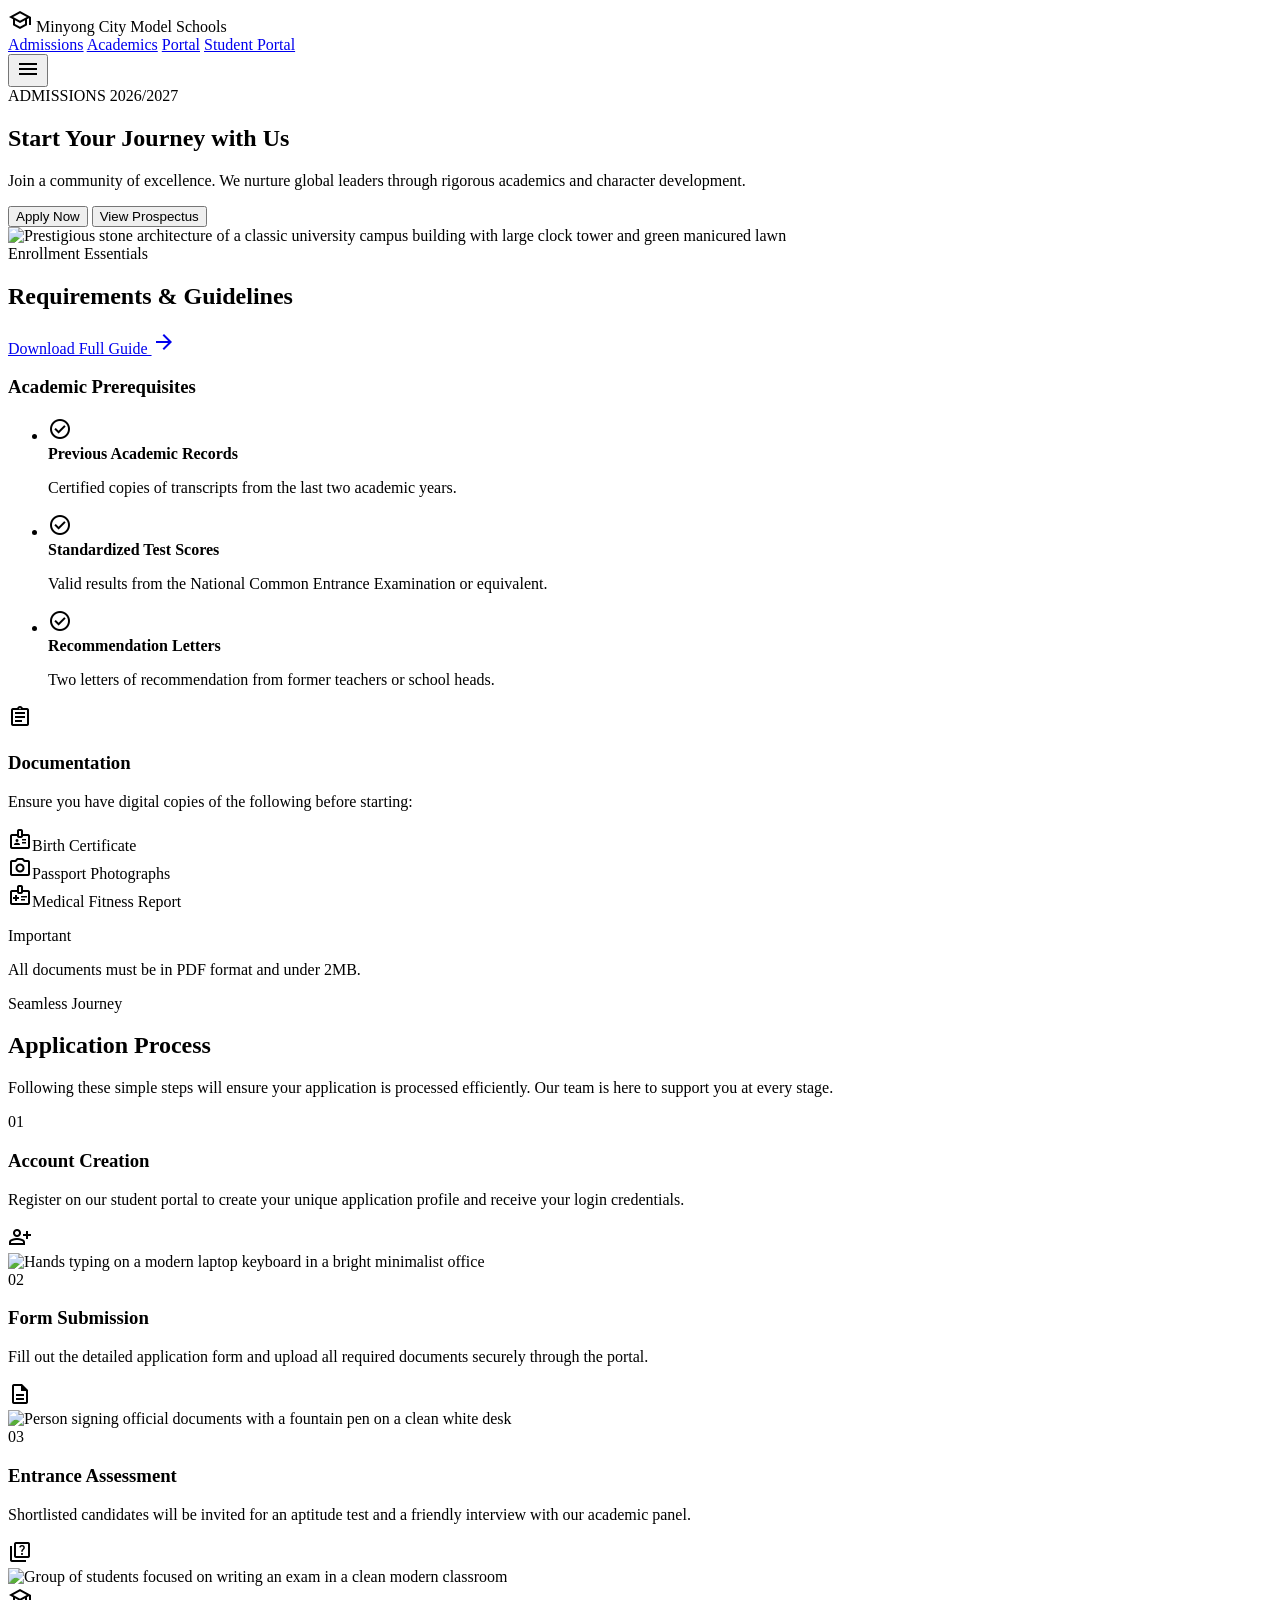
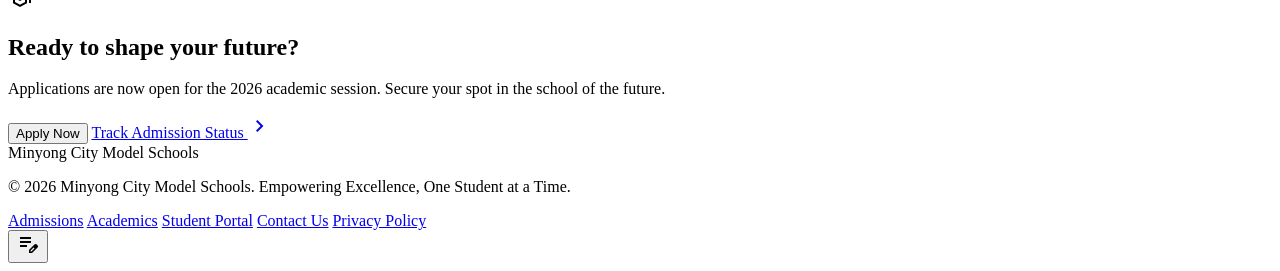
==== commit 2e0e7d4a: "Update index.html" ====
--- a/index.html
+++ b/index.html
@@ -1,70 +1,200 @@
 <!DOCTYPE html>
-<html class="light" lang="en">
+<html lang="en">
 <head>
-    <meta charset="utf-8"/>
-    <meta content="width=device-width, initial-scale=1.0" name="viewport"/>
-    <link href="https:                                                                                                                                                
-    <link href="https://fonts.googleapis.com/css2?family=Material+Symbols+Outlined:wght,FILL@100..700,0..1&amp;display=swap" rel="stylesheet"/>
-    <script src="https:                                                                
-    <script id="tailwind-config">
-        tailwind.config = {
-            darkMode: "class",
-            theme: {
-                extend: {
-                    colors: {
-                                            
-                    },
-                    fontFamily: {
-                        "headline": ["Manrope"],
-                        "body": ["Public Sans"],
-                        "label": ["Public Sans"]
-                    },
-                    borderRadius: {
-                        "DEFAULT": "0.125rem",
-                        "lg": "0.25rem",
-                        "xl": "0.5rem",
-                        "full": "0.75rem"
-                    },
-                },
-            },
-        }
-    </script>
-    <style>
-                               
-    </style>
+  <meta charset="utf-8"/>
+  <meta content="width=device-width, initial-scale=1.0" name="viewport"/>
+  <title>Minyong City Model Schools - Admissions</title>
+  <link href="https://fonts.googleapis.com/css2?family=Manrope:wght@400;500;700;800&family=Public+Sans:wght@300;400;500;600&display=swap" rel="stylesheet"/>
+  <link href="https://fonts.googleapis.com/css2?family=Material+Symbols+Outlined:wght,FILL@100..700,0..1&display=swap" rel="stylesheet"/>
+  <link rel="stylesheet" href="styles.css">
 </head>
-<body class="bg-background text-on-surface font-body selection:bg-primary-fixed">
-    <!-- TopAppBar -->
-    <header class="fixed top-0 w-full z-50 bg-slate-50/80 backdrop-blur-xl shadow-[0_8px_24px_rgba(0,52,111,0.06)] h-20">
-        <div class="max-w-7xl mx-auto px-8 h-20 flex justify-between items-center">
-            <div class="flex items-center gap-3">
-                <span class="material-symbols-outlined text-blue-900" style="font-size: 28px;">school</span>
-                <span class="text-xl font-extrabold text-blue-900 tracking-tighter font-headline">Minyong City Model Schools</span>
-            </div>
-            <!-- ... (rest of your code) -->
-        </div>
-    </header>
-    <main class="pt-20">
-        <!-- Academic Hero Section -->
-        <section class="relative w-full bg-primary overflow-hidden py-24 md:py-32">
-            <div class="absolute inset-0 opacity-10 bg-[radial-gradient(circle_at_center,_var(--tw-gradient-stops))] from-surface-tint to-transparent"></div>
-            <div class="max-w-7xl mx-auto px-8 relative z-10 flex flex-col items-start">
-                <div class="inline-block px-4 py-1 rounded-full bg-primary-container text-on-primary-container font-label text-xs font-bold tracking-widest mb-6">ADMISSIONS <span class="year-range">2024/2025</span></div>
-                <!-- ... (rest of your code) -->
-            </div>
-        </section>
-        <!-- ... (rest of your code) -->
-    </main>
-
-    <script>
-        const currentYear = new Date().getFullYear();
-        document.addEventListener("DOMContentLoaded", () => {
-            const yearElements = document.querySelectorAll('.year-range');
-            yearElements.forEach(el => {
-                el.innerText = `${currentYear}/${currentYear + 1}`;
-            });
-        });
-    </script>
+<body>
+<!-- TopAppBar -->
+<header class="header">
+  <div class="container header-inner">
+    <div class="brand">
+      <span class="material-symbols-outlined">school</span>
+      <span class="brand-name">Minyong City Model Schools</span>
+    </div>
+    <nav class="nav" id="nav">
+      <a class="nav-link active" href="#">Admissions</a>
+      <a class="nav-link" href="#academics">Academics</a>
+      <a class="nav-link" href="#portal">Portal</a>
+      <a class="btn btn-primary" href="#">Student Portal</a>
+    </nav>
+    <button class="menu-btn" id="menuBtn" aria-label="Open menu">
+      <span class="material-symbols-outlined">menu</span>
+    </button>
+  </div>
+</header>
+
+<main>
+  <!-- Hero -->
+  <section class="hero">
+    <div class="container">
+      <div class="badge">ADMISSIONS <span id="admissionYear"></span></div>
+      <h1 class="hero-title">Start Your <span class="accent">Journey</span> with Us</h1>
+      <div class="divider"></div>
+      <p class="hero-text">
+        Join a community of excellence. We nurture global leaders through rigorous academics and character development.
+      </p>
+      <div class="hero-actions">
+        <button class="btn btn-gradient">Apply Now</button>
+        <button class="btn btn-outline">View Prospectus</button>
+      </div>
+    </div>
+    <div class="hero-image">
+      <img src="https://lh3.googleusercontent.com/aida-public/[base64]" 
+           alt="Prestigious stone architecture of a classic university campus building with large clock tower and green manicured lawn"/>
+    </div>
+  </section>
+
+  <!-- Requirements -->
+  <section class="section" id="requirements">
+    <div class="container">
+      <div class="section-header">
+        <div>
+          <span class="eyebrow">Enrollment Essentials</span>
+          <h2 class="section-title">Requirements & Guidelines</h2>
+        </div>
+        <a class="link-arrow" href="#">
+          Download Full Guide
+          <span class="material-symbols-outlined">arrow_forward</span>
+        </a>
+      </div>
+      <div class="bento-grid">
+        <div class="card card-large">
+          <h3>Academic Prerequisites</h3>
+          <ul class="checklist">
+            <li><span class="material-symbols-outlined">check_circle</span>
+              <div><strong>Previous Academic Records</strong><p>Certified copies of transcripts from the last two academic years.</p></div>
+            </li>
+            <li><span class="material-symbols-outlined">check_circle</span>
+              <div><strong>Standardized Test Scores</strong><p>Valid results from the National Common Entrance Examination or equivalent.</p></div>
+            </li>
+            <li><span class="material-symbols-outlined">check_circle</span>
+              <div><strong>Recommendation Letters</strong><p>Two letters of recommendation from former teachers or school heads.</p></div>
+            </li>
+          </ul>
+          <span class="material-symbols-outlined bg-icon">assignment</span>
+        </div>
+        <div class="card card-dark">
+          <h3>Documentation</h3>
+          <p class="muted">Ensure you have digital copies of the following before starting:</p>
+          <div class="doc-list">
+            <div class="doc-item"><span class="material-symbols-outlined">badge</span>Birth Certificate</div>
+            <div class="doc-item"><span class="material-symbols-outlined">photo_camera</span>Passport Photographs</div>
+            <div class="doc-item"><span class="material-symbols-outlined">medical_information</span>Medical Fitness Report</div>
+          </div>
+          <div class="notice">
+            <p class="eyebrow">Important</p>
+            <p>All documents must be in PDF format and under 2MB.</p>
+          </div>
+        </div>
+      </div>
+    </div>
+  </section>
+
+  <!-- Process -->
+  <section class="section section-alt" id="process">
+    <div class="container">
+      <div class="section-intro">
+        <span class="eyebrow">Seamless Journey</span>
+        <h2 class="section-title">Application Process</h2>
+        <p>Following these simple steps will ensure your application is processed efficiently. Our team is here to support you at every stage.</p>
+      </div>
+      <div class="timeline">
+        <div class="timeline-item">
+          <div class="timeline-content">
+            <span class="step-num">01</span>
+            <h3>Account Creation</h3>
+            <p>Register on our student portal to create your unique application profile and receive your login credentials.</p>
+          </div>
+          <div class="timeline-icon"><span class="material-symbols-outlined">person_add</span></div>
+          <div class="timeline-media">
+            <img src="https://lh3.googleusercontent.com/aida-public/[base64]" 
+                 alt="Hands typing on a modern laptop keyboard in a bright minimalist office"/>
+          </div>
+        <div class="timeline-item reverse">
+          <div class="timeline-content">
+            <span class="step-num">02</span>
+            <h3>Form Submission</h3>
+            <p>Fill out the detailed application form and upload all required documents securely through the portal.</p>
+          </div>
+          <div class="timeline-icon"><span class="material-symbols-outlined">description</span></div>
+          <div class="timeline-media">
+            <img src="https://lh3.googleusercontent.com/aida-public/[base64]" 
+                 alt="Person signing official documents with a fountain pen on a clean white desk"/>
+          </div>
+        <div class="timeline-item">
+          <div class="timeline-content">
+            <span class="step-num">03</span>
+            <h3>Entrance Assessment</h3>
+            <p>Shortlisted candidates will be invited for an aptitude test and a friendly interview with our academic panel.</p>
+          </div>
+          <div class="timeline-icon"><span class="material-symbols-outlined">quiz</span></div>
+          <div class="timeline-media">
+            <img src="https://lh3.googleusercontent.com/aida-public/[base64]" 
+                 alt="Group of students focused on writing an exam in a clean modern classroom"/>
+          </div>
+        </div>
+      </div>
+    </div>
+  </section>
+
+  <!-- CTA -->
+  <section class="section">
+    <div class="container">
+      <div class="cta-box">
+        <span class="material-symbols-outlined bg-icon">school</span>
+        <h2>Ready to shape your future?</h2>
+        <p>Applications are now open for the <span id="academicYear"></span> academic session. Secure your spot in the school of the future.</p>
+        <div class="cta-actions">
+          <button class="btn btn-light">Apply Now</button>
+          <a class="link-light" href="#">
+            Track Admission Status
+            <span class="material-symbols-outlined">chevron_right</span>
+          </a>
+        </div>
+      </div>
+    </div>
+  </section>
+</main>
+
+<!-- Footer -->
+<footer class="footer">
+  <div class="container footer-grid">
+    <div>
+      <div class="footer-brand">Minyong City Model Schools</div>
+      <p>© <span id="currentYear"></span> Minyong City Model Schools. Empowering Excellence, One Student at a Time.</p>
+    </div>
+    <div class="footer-links">
+      <a href="#">Admissions</a>
+      <a href="#">Academics</a>
+      <a href="#">Student Portal</a>
+      <a href="#">Contact Us</a>
+      <a href="#">Privacy Policy</a>
+    </div>
+  </div>
+</footer>
+
+<button class="fab" aria-label="Apply now">
+  <span class="material-symbols-outlined">edit_note</span>
+</button>
+
+<script>
+// Auto-updating years
+const year = new Date().getFullYear();
+document.getElementById('currentYear').textContent = year;
+document.getElementById('admissionYear').textContent = `${year}/${year+1}`;
+document.getElementById('academicYear').textContent = year;
+
+// Mobile menu toggle
+const menuBtn = document.getElementById('menuBtn');
+const nav = document.getElementById('nav');
+menuBtn.addEventListener('click', () => {
+  nav.classList.toggle('open');
+});
+</script>
 </body>
-  </html>
-      
+    </html>
